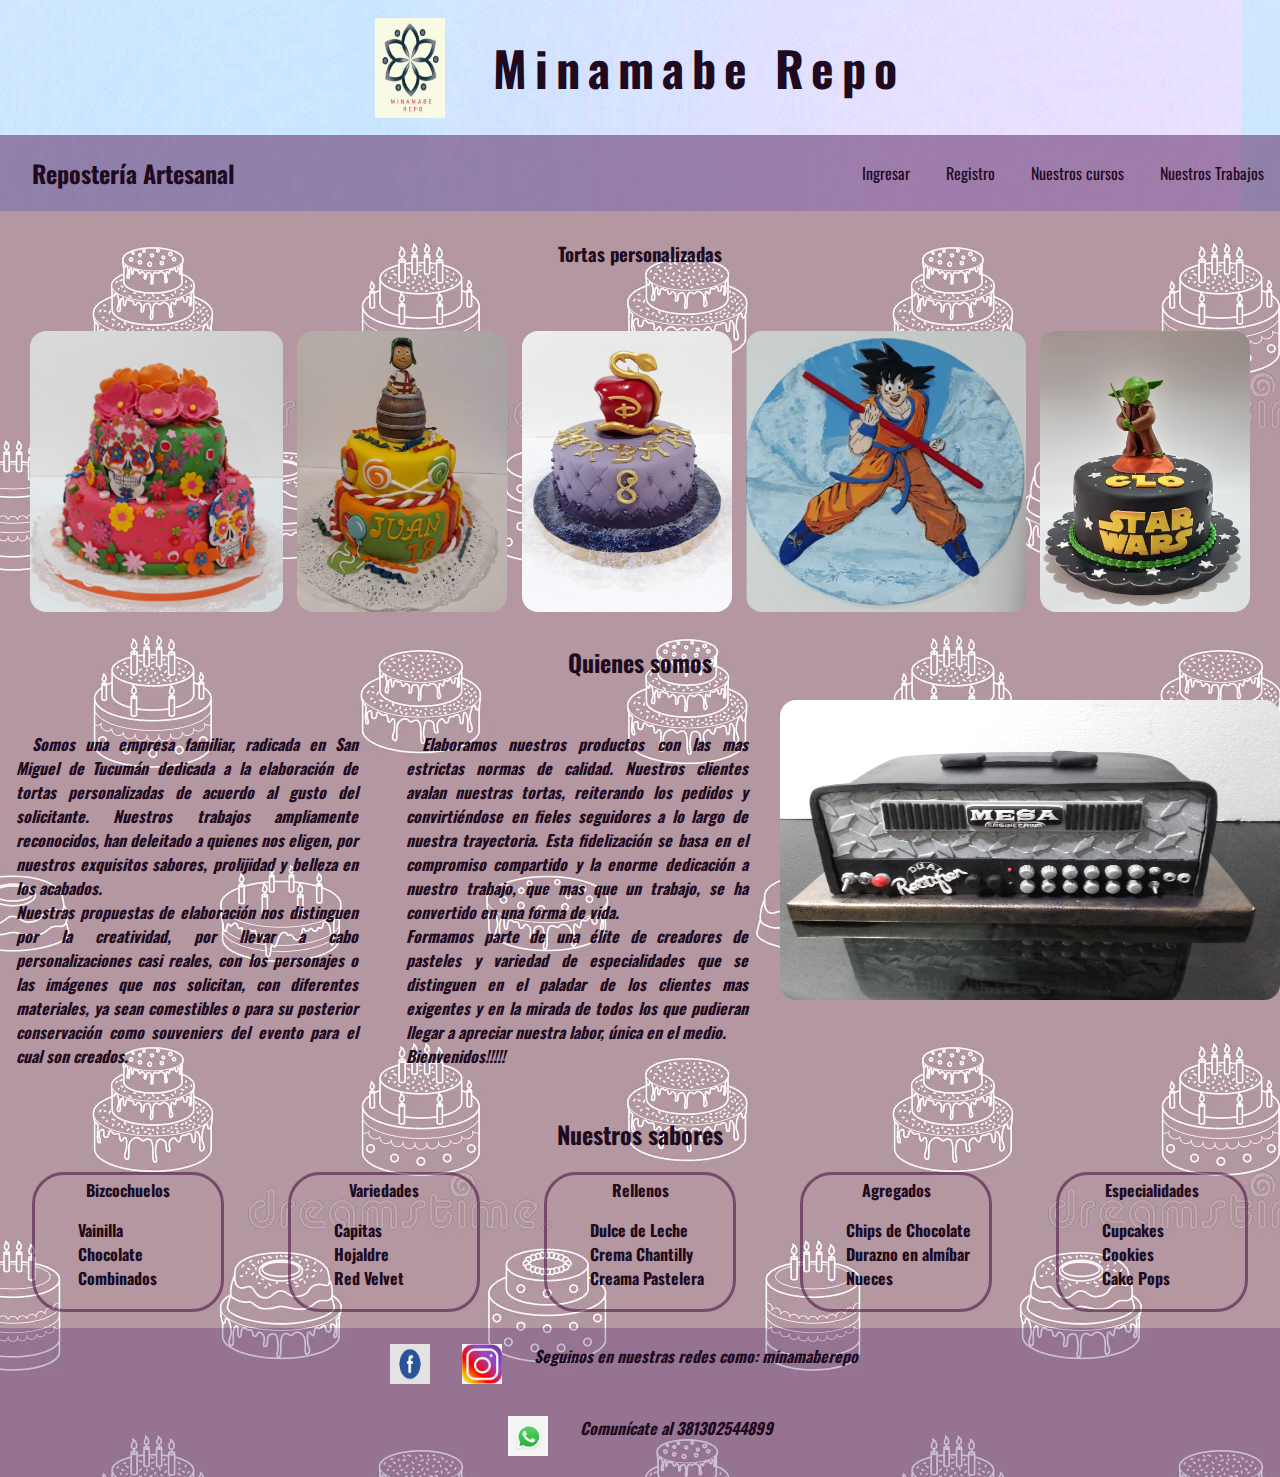
==== index.html @ 5d66b1d3 "Primer commit al proyecto" ====
<!DOCTYPE html>
<html lang="en">
<head>
    <meta charset="UTF-8">
    <meta name="viewport" content="width=device-width, initial-scale=1">
    <link rel="stylesheet" href="./CSS/style.css">
    <link rel="preconnect" href="https://fonts.googleapis.com">
    <link rel="preconnect" href="https://fonts.gstatic.com" crossorigin>
    <link href="https://fonts.googleapis.com/css2?family=Oswald:wght@200..700&display=swap" rel="stylesheet">
    <title>Tortas Artesanales</title>
</head>
<header class="cabeceraFija">
        <section class="cabecera">
        <img src="../images/logoMinamabe.jpg" alt="Tortita" width="70" height="100">
        <h1>Minamabe Repo</h1>
    </section>
    <div class="subtitulo">
        <h2 class="h2subtitulo">Repostería Artesanal</h2>
        <nav id="links">
            <a class="link" href="./pages/Suscribe.html">Ingresar</a> 
            <a class="link" href="./pages/registro.html">Registro</a>
            <a class="link" href="./pages/cursos.html">Nuestros cursos</a>
            <a class="link" href="./pages/trabajos.html">Nuestros Trabajos</a>
        </nav>
    </div>
 </header>
<body>
    <main>
       <section>
        <h3>Tortas personalizadas</h3>
        <div class="fotito">
            <img src="./images/20190302_102955.jpg" alt="tortita" width="253" class="fotito1">
            <img src="./images/chavo.jpg" alt="tortita" width="210" class="fotito1">
            <img src="./images/descendientes.jpg" alt="tortita" width="210" class="fotito1">
            <img src="./images/goku.jpg" alt="tortita" width="280" class="fotito1">       
            <img src=".//images/yoda.jpg" alt="tortita" width="210" class="fotito1">
        </div>
    </section>
    <h2 class="subtituloRepo">Quienes somos</h2>
 <div class="quienes">
    <p>Somos una empresa familiar, radicada en San Miguel de Tucumán dedicada a la elaboración de tortas personalizadas de acuerdo al gusto del solicitante. Nuestros trabajos ampliamente reconocidos, han deleitado a quienes nos eligen, por nuestros exquisitos sabores, prolijidad y belleza en los acabados. <br>
    Nuestras propuestas de elaboración nos distinguen por la creatividad, por llevar a cabo personalizaciones casi reales, con los personajes o las imágenes que nos solicitan, con diferentes materiales, ya sean comestibles o para su posterior conservación como souveniers del evento para el cual son creados.
    </p>
    <p>Elaboramos nuestros productos con las mas estrictas normas de calidad. Nuestros clientes avalan nuestras tortas, reiterando los pedidos y convirtiéndose en fieles seguidores a lo largo de nuestra trayectoria. Esta fidelización se basa en el compromiso compartido y la enorme dedicación a nuestro trabajo, que mas que un trabajo, se ha convertido en una forma de vida. <br>
    Formamos parte de una élite de creadores de pasteles y variedad de especialidades que se distinguen en el paladar de los clientes mas exigentes y en la mirada de todos los que pudieran llegar a apreciar nuestra labor, única en el medio. <br> Bienvenidos!!!!!
    </p>
    <img src="./images/Amplificador.jpg" alt="tortita" width="500" height="300" class="fotito1">
</div>
<section>
    <h2  class="subtituloRepo">Nuestros sabores</h2>
<section class="sabores">
    <table class="sabores1">
        <th class="sabores2">Bizcochuelos
            <ul class="sabores3">
                <li>Vainilla</li>
                <li>Chocolate</li>
                <li>Combinados</li>    
            </ul>  
        </th>
    </table>
    <table class="sabores1">
        <th class="sabores2">Variedades
            <ul class="sabores3">
                <li>Capitas</li>
                <li>Hojaldre</li>
                <li>Red Velvet</li>
            </ul>
        </th>
    </table>
    <table class="sabores1">
        <th class="sabores2">Rellenos
            <ul class="sabores3">
                <li>Dulce de Leche</li>
                <li>Crema Chantilly</li>
                <li>Creama Pastelera</li>
            </ul>
        </th>
    </table>
    <table class="sabores1">
        <th class="sabores2">Agregados
            <ul class="sabores3">
                <li>Chips de Chocolate</li>
                <li>Durazno en almíbar</li>
                <li>Nueces</li>
            </ul>
        </th>
    </table>
    <table class="sabores1">
        <th class="sabores2">Especialidades
            <ul class="sabores3">
                <li>Cupcakes</li>
                <li>Cookies</li>
                <li>Cake Pops</li>
            </ul>
        </th>
    </table>           
</section>
     </main>
<footer class="piedePagina">
    <div class="contacto">

        <img src="../images/logoFace.jpg" alt="tortita" class="logo" width="40px" height="40px">
        <img src="../images/instagram.png" alt="tortita" class="logo" width="40px" height="40px"> 
        <p class="parrafoRedes">Seguinos en nuestras redes como: minamaberepo<p>    
    </div>
    
<div class="contacto1">
    <div class="logoWS">
        <img src="./images/logoWs.png" alt="tortita" width="40px" height="40px" class="logo">

    </div>
    <p class="parrafoRedes">Comunícate al 381302544899</p> 
   
</div> 
</footer>
</html>
---- CSS/style.css ----
/* HEADER */
*{font-family: "Oswald", sans-serif;color: rgb(32, 10, 31);}

.cabeceraFija{background-image: url(../images/wp4720671-color-pastel-wallpapers.jpg);
position: fixed;
top: 0;
left: 0;
right: 0;}

body{background-image: url(/images/fondoTortas.webp);margin: 0;margin-top: 15rem;}

h1{font-size: 3rem;
  font-weight: bold;
  margin-left: 3rem;}

.h2subtitulo{margin-left: 2rem;}

.subtituloRepo{text-align: center;margin-top: 2rem;}

h3{text-align: center;
  margin-bottom: 4rem;}

.subtitulo{display: flex; 
  background-color: rgba(79, 19, 81, 0.481);
  align-items: center;
  justify-content:space-between;}

.link{text-decoration:none;
  margin: 1rem 1rem;}
.link:hover{background-color: rgb(133, 84, 180);
transition: 1s; border-radius: 5px;}
a:visited{color: aqua;}

.cabecera{display: flex;
  align-items: center;
  justify-content: center;}
.cabecera h1{letter-spacing: 0.5rem;}

input{border-collapse: collapse; border-radius: 16px;}

  /* body index */
.fotito{display: flex;
  justify-content: center;
  justify-content: space-between;
  margin:30px 30px;}

.fotito img:hover {-webkit-transform:scale(1.3);transform:scale(1.3);}

.fotito1{border-radius: 16px;}

.sabores{display: flex;
  justify-content: center;
  justify-content: space-between;
  margin: 0 2rem;}

  .quienes{display:grid;
    grid-template-columns: repeat(3,1fr);}
    
.sabores1{border:0.2rem solid;color: rgba(68, 14, 58, 0.553);
  width:12rem; border-radius: 2rem;}

.sabores3{text-align: left;list-style: none;}


.quienes p{margin-left: 1rem; margin-top: 2rem;}

p{text-indent: 1rem;
  text-align:justify;
  font-style: italic;
  font-weight: bold;
 margin-right: 2rem ;}
    
    /* aplica a footer */

.contacto{display: flex;
  margin-left: 1rem;
  justify-content: center;}

.logo{margin:1rem 1rem}

.contacto1{display:flex;
 margin-top: 0;
 margin-left: 1rem;
 justify-content: center;}
.piedePagina{background-color: rgba(54, 6, 98, 0.241);margin-top: 1rem;}
  
  /* page suscribe */
.formIngresar{display: grid;
  grid-template-columns: 100vh;}

.registro{display: flex;
  margin: 0px 60px 0 80px;
  justify-content:space-between;}

/* page registro */
.imgRegistro{margin-top: 2rem;}

select{border-radius: 1rem;}

/* page cursos */
.videocurso{display: flex;
  justify-content: center;
  justify-content: space-between;
  margin:2rem;}

.h2cursos{text-align: center;}

iframe{margin:2rem 0rem 0 2rem;}

/* page trabajos */


.carousel-item{padding-left: 30rem;padding-right: 30rem;
margin-top: 1rem;
}
.cabeceraFija1{background-image: url(../images/wp4720671-color-pastel-wallpapers.jpg);}

/* responsive */
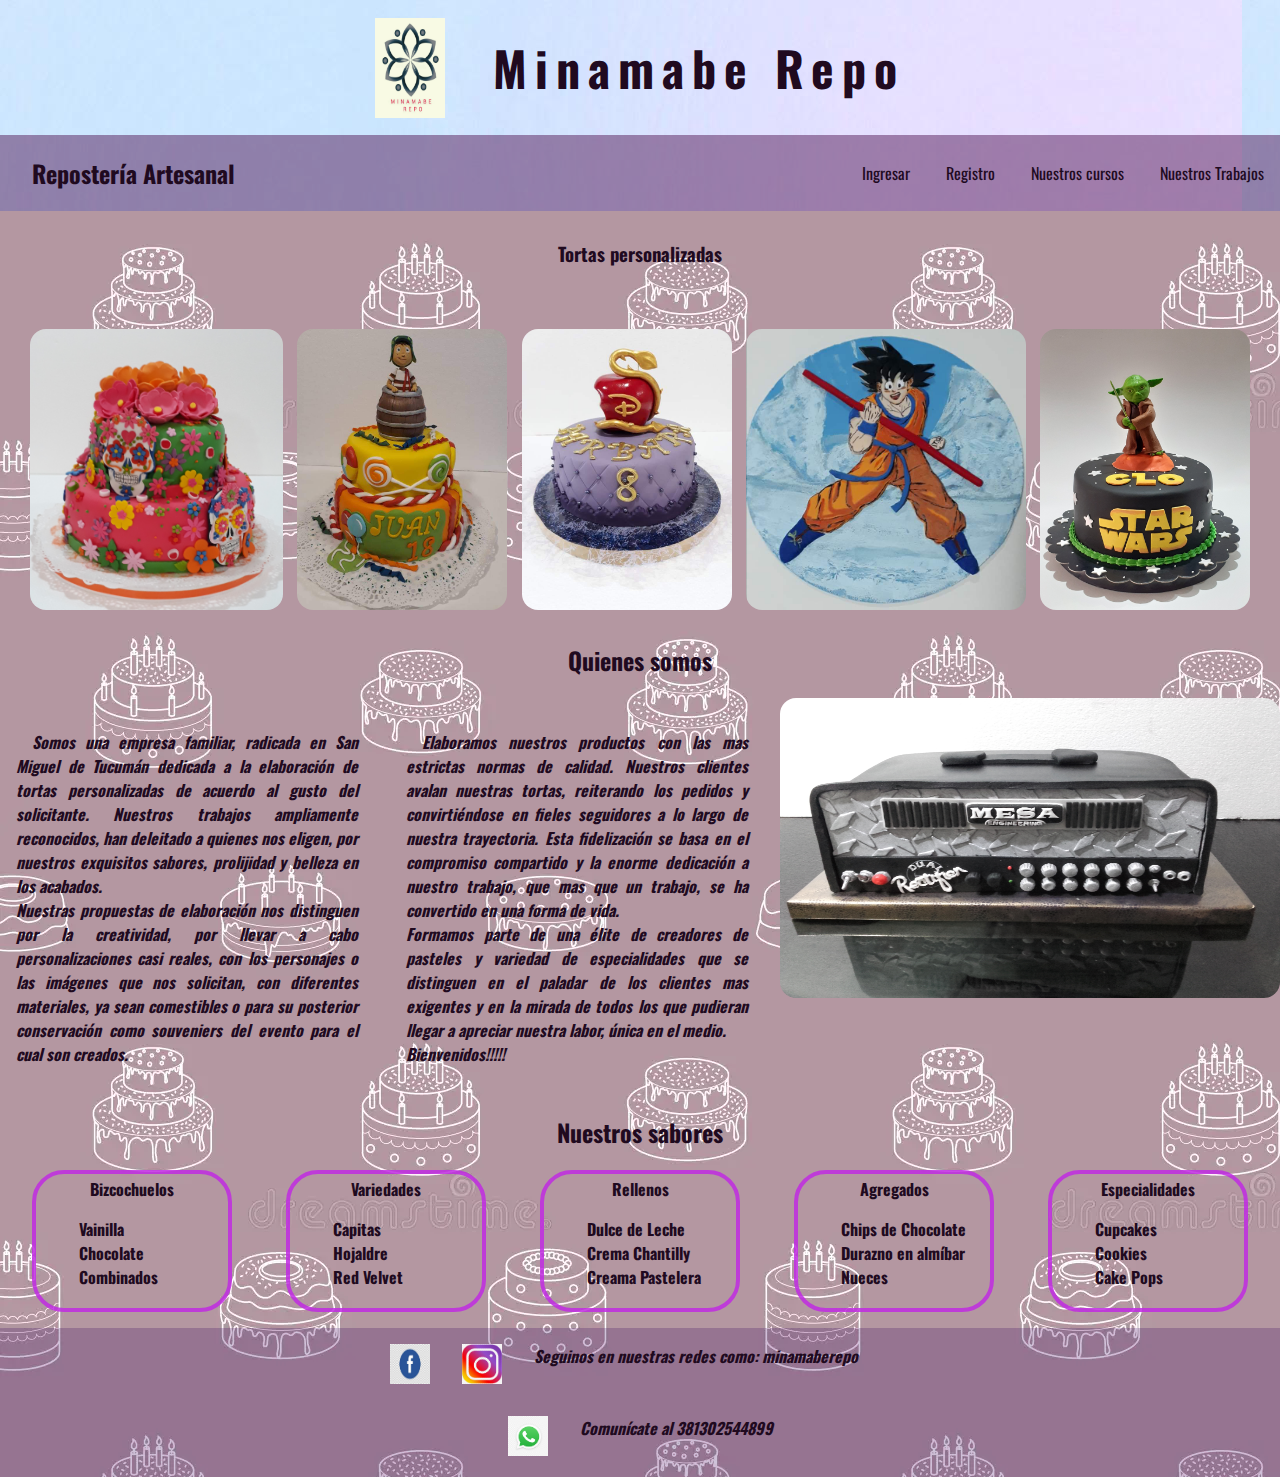
==== commit d973cfa5: "Prueba de git" ====
--- a/index.html
+++ b/index.html
@@ -7,6 +7,7 @@
     <link rel="preconnect" href="https://fonts.googleapis.com">
     <link rel="preconnect" href="https://fonts.gstatic.com" crossorigin>
     <link href="https://fonts.googleapis.com/css2?family=Oswald:wght@200..700&display=swap" rel="stylesheet">
+    
     <title>Tortas Artesanales</title>
 </head>
 <header class="cabeceraFija">
@@ -27,7 +28,7 @@
 <body>
     <main>
        <section>
-        <h3>Tortas personalizadas</h3>
+        <h3 class="foto">Tortas personalizadas</h3>
         <div class="fotito">
             <img src="./images/20190302_102955.jpg" alt="tortita" width="253" class="fotito1">
             <img src="./images/chavo.jpg" alt="tortita" width="210" class="fotito1">
@@ -96,6 +97,12 @@
     </table>           
 </section>
      </main>
+
+
+     
+
+</body>
+
 <footer class="piedePagina">
     <div class="contacto">
 
--- a/CSS/style.css
+++ b/CSS/style.css
@@ -17,13 +17,13 @@
 
 .subtituloRepo{text-align: center;margin-top: 2rem;}
 
-h3{text-align: center;
-  margin-bottom: 4rem;}
+h3{text-align: center;}
 
 .subtitulo{display: flex; 
   background-color: rgba(79, 19, 81, 0.481);
   align-items: center;
-  justify-content:space-between;}
+  justify-content:space-between;
+}
 
 .link{text-decoration:none;
   margin: 1rem 1rem;}
@@ -42,9 +42,10 @@
 .fotito{display: flex;
   justify-content: center;
   justify-content: space-between;
-  margin:30px 30px;}
+  margin:30px 30px;
+  padding-top: 2rem;}
 
-.fotito img:hover {-webkit-transform:scale(1.3);transform:scale(1.3);}
+.fotito img:hover {-webkit-transform:scale(1.3);-webkit-transform: scale(1.3);} 
 
 .fotito1{border-radius: 16px;}
 
@@ -56,8 +57,7 @@
   .quienes{display:grid;
     grid-template-columns: repeat(3,1fr);}
     
-.sabores1{border:0.2rem solid;color: rgba(68, 14, 58, 0.553);
-  width:12rem; border-radius: 2rem;}
+.sabores1{border: solid 0.3rem;color: rgba(192, 43, 226, 0.856);border-radius: 32px;width: 200px;}
 
 .sabores3{text-align: left;list-style: none;}
 
@@ -82,6 +82,7 @@
  margin-top: 0;
  margin-left: 1rem;
  justify-content: center;}
+
 .piedePagina{background-color: rgba(54, 6, 98, 0.241);margin-top: 1rem;}
   
   /* page suscribe */
